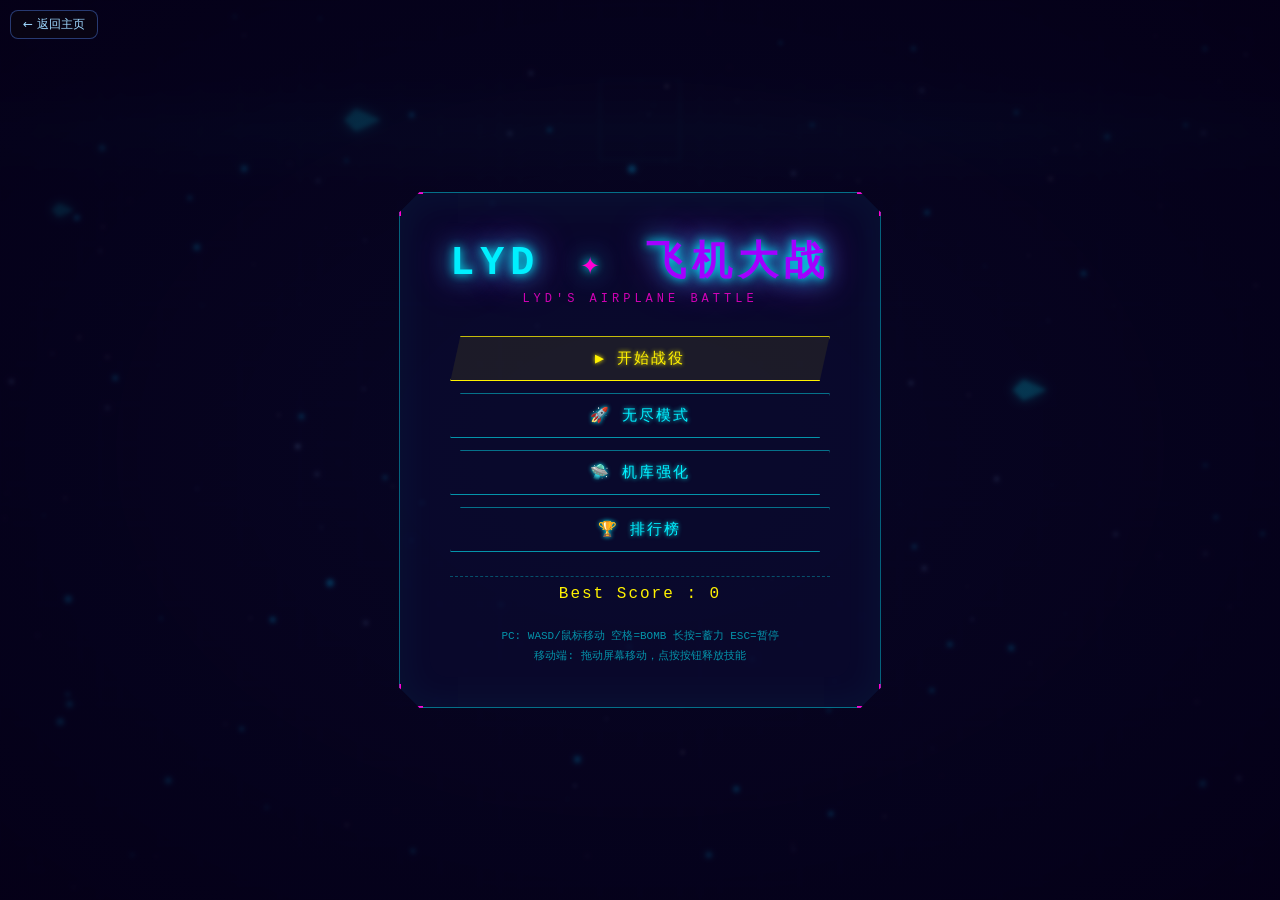
==== plane/index.html @ c83eec38 "deploy lyd-site: resume + plane + tank" ====
<!DOCTYPE html>
<html lang="zh-CN">
<head>
<meta charset="UTF-8">
<meta name="viewport" content="width=device-width, initial-scale=1.0, user-scalable=no, viewport-fit=cover">
<title>LYD的飞机大战</title>
<link rel="stylesheet" href="styles/main.css">
</head>
<body>
<a href="/" style="position:fixed;top:10px;left:10px;z-index:9999;background:rgba(10,6,18,.75);border:1px solid rgba(90,141,255,.4);color:#9fd8ff;padding:5px 12px;border-radius:8px;font-size:12px;text-decoration:none;backdrop-filter:blur(8px);font-family:system-ui,sans-serif;">← 返回主页</a>

<!-- 游戏容器 -->
<div id="game-container">
  <!-- Canvas层 -->
  <canvas id="game-canvas"></canvas>

  <!-- HUD层（游戏内UI） -->
  <div id="hud" class="hidden">
    <!-- 顶部信息栏 -->
    <div id="hud-top">
      <div class="hud-left">
        <div class="hud-score">
          <span class="label">SCORE</span>
          <span id="score-value">0000000</span>
        </div>
        <div id="combo-display" class="combo hidden">COMBO x<span id="combo-value">0</span></div>
        <div id="graze-display" class="graze hidden">GRAZE x<span id="graze-value">0</span></div>
      </div>
      <div class="hud-right">
        <div id="power-display" class="power">
          <span class="label">LV</span>
          <div id="power-dots"></div>
        </div>
        <div id="best-score-display" class="hud-best">
          <span class="label">BEST</span>
          <span id="hud-best-value">0</span>
        </div>
      </div>
    </div>

    <!-- 左上资源栏 -->
    <div id="hud-resources">
      <div class="resource-bar">
        <div class="label hp-label">HP</div>
        <div class="bar-wrap">
          <div id="hp-bar" class="bar hp-bar"></div>
        </div>
        <span id="hp-text">100/100</span>
      </div>
      <div class="resource-bar">
        <div class="label en-label">EN</div>
        <div class="bar-wrap">
          <div id="en-bar" class="bar en-bar"></div>
        </div>
      </div>
      <div class="resource-row">
        <div id="bomb-display" class="bomb-row">
          <span class="label">BOMB</span>
          <div id="bomb-icons"></div>
        </div>
      </div>
      <!-- 蓄力条 -->
      <div id="charge-wrap" class="charge-wrap hidden">
        <div id="charge-bar" class="charge-bar"></div>
        <span>CHARGING...</span>
      </div>
    </div>

    <!-- 底部进度条 -->
    <div id="hud-bottom">
      <div id="stage-progress" class="stage-progress hidden">
        <span class="label" id="stage-name">STAGE 1</span>
        <div class="bar-wrap small">
          <div id="stage-bar" class="bar stage-bar"></div>
        </div>
        <span id="stage-percent">0%</span>
      </div>
      <!-- Boss血条 -->
      <div id="boss-health-wrap" class="boss-health-wrap hidden">
        <div class="boss-header">
          <span id="boss-name">BOSS</span>
          <span id="boss-phase">PHASE 1</span>
        </div>
        <div class="boss-bar-wrap">
          <div id="boss-health-bar" class="boss-health-bar"></div>
        </div>
      </div>
    </div>

    <!-- 浮动文字层 -->
    <div id="floating-layer"></div>

    <!-- Boss警告 -->
    <div id="boss-warning" class="boss-warning hidden">
      <div class="warning-top">⚠⚠⚠ WARNING ⚠⚠⚠</div>
      <div class="warning-mid" id="warning-boss-name">INCOMING ENEMY</div>
      <div class="warning-bot">⚠⚠⚠ WARNING ⚠⚠⚠</div>
    </div>

    <!-- 移动端虚拟按钮 -->
    <div id="mobile-controls" class="mobile-controls hidden">
      <button id="btn-skill" class="v-btn skill-btn">SKILL</button>
      <button id="btn-bomb" class="v-btn bomb-btn">💣 BOMB</button>
    </div>
  </div>

  <!-- 主菜单 -->
  <div id="main-menu" class="menu-overlay">
    <div class="menu-panel">
      <div class="menu-deco deco-tl"></div><div class="menu-deco deco-tr"></div>
      <div class="menu-deco deco-bl"></div><div class="menu-deco deco-br"></div>
      <h1 class="game-title">
        <span class="title-zh">LYD</span>
        <span class="title-sep">✦</span>
        <span class="title-sub">飞机大战</span>
      </h1>
      <div class="game-subtitle">LYD'S AIRPLANE BATTLE</div>
      <div class="menu-buttons">
        <button class="cyber-btn primary" data-action="campaign">▶ 开始战役</button>
        <button class="cyber-btn" data-action="endless">🚀 无尽模式</button>
        <button class="cyber-btn" data-action="hangar">🛸 机库强化</button>
        <button class="cyber-btn" data-action="ranking">🏆 排行榜</button>
      </div>
      <div class="best-score">Best Score : <span id="best-score">0</span></div>
      <div class="controls-hint">
        <div>PC: WASD/鼠标移动  空格=BOMB  长按=蓄力  ESC=暂停</div>
        <div>移动端: 拖动屏幕移动，点按按钮释放技能</div>
      </div>
    </div>
  </div>

  <!-- 机库界面 -->
  <div id="hangar-menu" class="menu-overlay hidden">
    <div class="menu-panel wide">
      <h2 class="panel-title">🛸 机库 / HANGAR</h2>
      <div class="ship-selector">
        <div class="ship-card selected" data-ship="sf01">
          <div class="ship-icon sf01-icon"></div>
          <div class="ship-name">猎鹰 FALCON</div>
          <div class="ship-type">均衡型</div>
          <div class="ship-stats">HP:100 SPD:6 PWR:★★★</div>
          <div class="ship-desc">新手友好，综合全面<br>必杀：激光扫射</div>
        </div>
        <div class="ship-card" data-ship="sf02">
          <div class="ship-icon sf02-icon"></div>
          <div class="ship-name">雷霆 THUNDER</div>
          <div class="ship-type">火力型</div>
          <div class="ship-stats">HP:120 SPD:4 PWR:★★★★★</div>
          <div class="ship-desc">重型穿甲，伤害爆表<br>必杀：电磁脉冲</div>
        </div>
        <div class="ship-card locked" data-ship="sf03">
          <div class="ship-icon sf03-icon"></div>
          <div class="ship-name">幻影 PHANTOM</div>
          <div class="ship-type">技巧型</div>
          <div class="ship-stats">HP:80 SPD:9 PWR:★★★★</div>
          <div class="ship-desc">移动迅捷，擦弹加分<br>必杀：时停领域</div>
          <div class="lock-tag">通关第1关解锁</div>
        </div>
      </div>
      <div class="wingman-config">
        <h3>僚机配置</h3>
        <div class="wingman-options">
          <div class="wm-opt selected" data-wm="attack">攻击型 (威力+30%)</div>
          <div class="wm-opt" data-wm="defense">防御型 (受伤-20%)</div>
          <div class="wm-opt" data-wm="support">辅助型 (道具磁吸+50%)</div>
        </div>
      </div>
      <button class="cyber-btn back-btn" data-action="back-to-menu">◀ 返回主菜单</button>
    </div>
  </div>

  <!-- 暂停菜单 -->
  <div id="pause-menu" class="menu-overlay hidden">
    <div class="menu-panel small">
      <h2 class="panel-title">⏸ 暂停 / PAUSED</h2>
      <div class="menu-buttons">
        <button class="cyber-btn primary" data-action="resume">▶ 继续游戏</button>
        <button class="cyber-btn" data-action="restart">🔄 重新开始</button>
        <button class="cyber-btn" data-action="quit">🏠 退出到主菜单</button>
      </div>
    </div>
  </div>

  <!-- 结算界面 -->
  <div id="result-screen" class="menu-overlay hidden">
    <div class="menu-panel">
      <h2 id="result-title" class="panel-title result-win">✦ 任务达成 ✦</h2>
      <div id="result-rank" class="result-rank">S</div>
      <div class="result-stats">
        <div class="stat-row"><span>通关时间</span><span id="r-time">00:00</span></div>
        <div class="stat-row"><span>总得分</span><span id="r-score">0</span></div>
        <div class="stat-row"><span>最高连击</span><span id="r-combo">0</span></div>
        <div class="stat-row"><span>擦弹数</span><span id="r-graze">0</span></div>
        <div class="stat-row"><span>击杀敌机</span><span id="r-kills">0</span></div>
        <div class="stat-row"><span>受到伤害</span><span id="r-hits">0</span></div>
        <div class="stat-row reward-row"><span>奖励金币</span><span id="r-gold">0</span></div>
      </div>
      <div class="menu-buttons">
        <button class="cyber-btn primary" data-action="next-stage">下一关 ▶</button>
        <button class="cyber-btn" data-action="retry">🔄 再战一次</button>
        <button class="cyber-btn" data-action="quit">🏠 返回主菜单</button>
      </div>
    </div>
  </div>

  <!-- 排行榜 -->
  <div id="ranking-screen" class="menu-overlay hidden">
    <div class="menu-panel small">
      <h2 class="panel-title">🏆 排行榜 / RANKING</h2>
      <ol id="ranking-list" class="ranking-list">
        <li class="empty-row">暂无记录，去创造第一名吧！</li>
      </ol>
      <button class="cyber-btn back-btn" data-action="back-to-menu">◀ 返回主菜单</button>
    </div>
  </div>

</div>

<script type="module" src="src/main.js"></script>
</body>
</html>
---- plane/styles/main.css ----
/* ==========================================================
   LYD的飞机大战  -  主样式表
   赛博朋克 / 霓虹科技风格
   ========================================================== */

:root {
  /* 深空背景 */
  --bg-deep:      #050018;
  --bg-layer1:    #0a0a2e;
  --bg-layer2:    #120a3c;
  /* 霓虹主色 */
  --neon-cyan:    #00f0ff;
  --neon-pink:    #ff00d4;
  --neon-purple:  #a200ff;
  --neon-yellow:  #fff200;
  --neon-green:   #00ff88;
  --neon-red:     #ff3366;
  /* UI辅助色 */
  --grid-line:    rgba(0, 240, 255, 0.15);
  --panel-bg:     rgba(10, 10, 46, 0.88);
  --panel-border: rgba(0, 240, 255, 0.6);
  --panel-shadow: rgba(0, 240, 255, 0.35);
}

* { box-sizing: border-box; margin: 0; padding: 0; }
html, body {
  width: 100%; height: 100%;
  background: var(--bg-deep);
  overflow: hidden;
  font-family: 'Consolas', 'Courier New', monospace;
  color: var(--neon-cyan);
  user-select: none;
  -webkit-tap-highlight-color: transparent;
}

/* --------- 游戏容器 & Canvas --------- */
#game-container {
  position: relative;
  width: 100vw;
  height: 100vh;
  overflow: hidden;
  background:
    radial-gradient(ellipse at center, var(--bg-layer1) 0%, var(--bg-deep) 70%);
}
#game-canvas {
  position: absolute;
  top: 0; left: 0;
  width: 100%;
  height: 100%;
  display: block;
  image-rendering: pixelated;
}

.hidden { display: none !important; }

/* ==========================================================
   HUD - 游戏内UI
   ========================================================== */
#hud {
  position: absolute;
  inset: 0;
  pointer-events: none;
  z-index: 10;
  font-size: 14px;
}

/* 顶部栏 */
#hud-top {
  position: absolute;
  top: 10px; left: 10px; right: 10px;
  display: flex;
  justify-content: space-between;
  align-items: flex-start;
}
.hud-score {
  background: var(--panel-bg);
  border: 1px solid var(--panel-border);
  padding: 6px 14px;
  clip-path: polygon(0 0, calc(100% - 12px) 0, 100% 100%, 12px 100%);
  box-shadow: 0 0 10px var(--panel-shadow), inset 0 0 10px rgba(0,240,255,0.1);
}
.hud-score .label {
  color: var(--neon-purple);
  font-size: 10px;
  margin-right: 8px;
  letter-spacing: 2px;
}
#score-value {
  color: var(--neon-yellow);
  text-shadow: 0 0 6px var(--neon-yellow);
  font-size: 18px;
  font-weight: bold;
  letter-spacing: 2px;
}
.combo, .graze {
  margin-top: 6px;
  padding: 3px 10px;
  display: inline-block;
  background: rgba(255, 0, 212, 0.15);
  border-left: 3px solid var(--neon-pink);
  color: var(--neon-pink);
  text-shadow: 0 0 4px var(--neon-pink);
  animation: pulse-glow 0.6s infinite alternate;
}
.graze {
  background: rgba(0, 240, 255, 0.15);
  border-left-color: var(--neon-cyan);
  color: var(--neon-cyan);
  text-shadow: 0 0 4px var(--neon-cyan);
  margin-left: 8px;
}
@keyframes pulse-glow {
  from { transform: scale(1); opacity: 0.8; }
  to   { transform: scale(1.06); opacity: 1; }
}

/* 火力等级点 */
#power-display {
  background: var(--panel-bg);
  border: 1px solid var(--panel-border);
  padding: 6px 12px;
  display: flex; align-items: center; gap: 8px;
}
#power-display .label { color: var(--neon-purple); font-size: 10px; }

/* 最高分计分板 */
.hud-best {
  margin-top: 6px;
  background: var(--panel-bg);
  border: 1px solid rgba(162, 0, 255, 0.5);
  padding: 4px 12px;
  display: flex; align-items: center; gap: 8px;
  clip-path: polygon(12px 0, 100% 0, 100% 100%, 0 100%);
  box-shadow: 0 0 8px rgba(162, 0, 255, 0.25);
}
.hud-best .label {
  color: var(--neon-purple);
  font-size: 10px;
  letter-spacing: 2px;
}
#hud-best-value {
  color: var(--neon-purple);
  text-shadow: 0 0 4px var(--neon-purple);
  font-size: 14px;
  font-weight: bold;
  letter-spacing: 1px;
}
/* 破纪录高亮 */
.hud-best.new-record {
  border-color: var(--neon-yellow);
  box-shadow: 0 0 14px var(--neon-yellow);
  animation: record-pulse 0.5s infinite alternate;
}
.hud-best.new-record .label { color: var(--neon-yellow); }
.hud-best.new-record #hud-best-value {
  color: var(--neon-yellow);
  text-shadow: 0 0 8px var(--neon-yellow);
}
@keyframes record-pulse {
  from { box-shadow: 0 0 8px var(--neon-yellow); }
  to   { box-shadow: 0 0 20px var(--neon-yellow); }
}
#power-dots { display: flex; gap: 3px; }
.power-dot {
  width: 10px; height: 10px;
  border: 1px solid var(--neon-cyan);
  background: transparent;
  box-shadow: 0 0 2px var(--neon-cyan);
}
.power-dot.on {
  background: var(--neon-cyan);
  box-shadow: 0 0 6px var(--neon-cyan);
}
.power-dot.max {
  background: var(--neon-yellow);
  border-color: var(--neon-yellow);
  box-shadow: 0 0 8px var(--neon-yellow);
}

/* 资源栏（左上） */
#hud-resources {
  position: absolute;
  top: 80px;
  left: 14px;
  display: flex;
  flex-direction: column;
  gap: 8px;
  min-width: 200px;
}
.resource-bar {
  display: flex;
  align-items: center;
  gap: 8px;
}
.resource-bar .label {
  width: 28px;
  font-size: 10px;
  font-weight: bold;
  letter-spacing: 1px;
}
.hp-label { color: var(--neon-green); }
.en-label { color: var(--neon-purple); }
.bar-wrap {
  flex: 1;
  height: 12px;
  background: rgba(0,0,0,0.6);
  border: 1px solid var(--panel-border);
  position: relative;
  overflow: hidden;
}
.bar-wrap.small { height: 8px; }
/* 斜条纹动画 */
.bar-wrap::before {
  content: '';
  position: absolute; inset: 0;
  background: repeating-linear-gradient(
    -45deg,
    transparent 0px, transparent 4px,
    rgba(255,255,255,0.06) 4px, rgba(255,255,255,0.06) 8px
  );
  animation: stripe-move 1.2s linear infinite;
  z-index: 2;
  pointer-events: none;
}
@keyframes stripe-move {
  from { background-position: 0 0; }
  to   { background-position: 16px 0; }
}
.bar {
  height: 100%;
  width: 100%;
  transition: width 0.2s ease-out;
  position: relative;
}
.hp-bar {
  background: linear-gradient(90deg, var(--neon-green), #00ffdd);
  box-shadow: 0 0 8px var(--neon-green) inset, 0 0 4px var(--neon-green);
}
.en-bar {
  background: linear-gradient(90deg, var(--neon-purple), var(--neon-pink));
  box-shadow: 0 0 8px var(--neon-purple) inset;
}
#hp-text { font-size: 10px; color: var(--neon-green); min-width: 54px; }

/* Bomb */
.bomb-row { display: flex; align-items: center; gap: 8px; margin-top: 4px; }
.bomb-row .label { color: var(--neon-yellow); font-size: 10px; }
#bomb-icons { display: flex; gap: 4px; }
.bomb-icon {
  width: 18px; height: 18px;
  display: flex; align-items: center; justify-content: center;
  border: 1px solid var(--neon-yellow);
  background: rgba(255,242,0,0.15);
  color: var(--neon-yellow);
  font-size: 10px;
  box-shadow: 0 0 5px rgba(255,242,0,0.5);
}

/* 蓄力条 */
.charge-wrap {
  margin-top: 10px;
  text-align: center;
}
.charge-wrap span { font-size: 10px; color: var(--neon-yellow); letter-spacing: 2px; }
.charge-bar {
  height: 8px;
  width: 0%;
  background: linear-gradient(90deg, var(--neon-red), var(--neon-yellow), #fff);
  box-shadow: 0 0 10px var(--neon-yellow);
  transition: width 0.05s linear;
  border: 1px solid var(--neon-yellow);
  margin-bottom: 2px;
}

/* 底部栏 */
#hud-bottom {
  position: absolute;
  bottom: 14px;
  left: 14px; right: 14px;
}
.stage-progress {
  display: flex; align-items: center; gap: 10px;
  background: var(--panel-bg);
  border: 1px solid var(--panel-border);
  padding: 6px 12px;
  margin-bottom: 8px;
}
.stage-progress .label {
  color: var(--neon-cyan);
  font-size: 11px;
  letter-spacing: 1px;
  min-width: 70px;
}
#stage-percent { font-size: 11px; color: var(--neon-yellow); }
.stage-bar {
  background: linear-gradient(90deg, var(--neon-cyan), var(--neon-purple));
  box-shadow: 0 0 6px var(--neon-cyan);
}

/* Boss血条 */
.boss-health-wrap {
  background: rgba(255, 51, 102, 0.1);
  border: 1px solid var(--neon-red);
  padding: 8px 14px;
  box-shadow: 0 0 15px rgba(255,51,102,0.3);
}
.boss-header {
  display: flex; justify-content: space-between; align-items: center;
  margin-bottom: 5px;
}
#boss-name {
  color: var(--neon-red);
  font-weight: bold;
  letter-spacing: 2px;
  text-shadow: 0 0 6px var(--neon-red);
}
#boss-phase {
  font-size: 11px;
  color: var(--neon-yellow);
  padding: 1px 8px;
  border: 1px solid var(--neon-yellow);
}
.boss-bar-wrap {
  height: 14px;
  background: rgba(0,0,0,0.6);
  border: 1px solid rgba(255,51,102,0.5);
  position: relative;
  overflow: hidden;
}
.boss-health-bar {
  height: 100%;
  width: 100%;
  background: linear-gradient(90deg, var(--neon-red), var(--neon-pink));
  box-shadow: 0 0 10px var(--neon-red) inset;
  transition: width 0.3s ease-out;
  position: relative;
}
.boss-bar-wrap::before {
  content: '';
  position: absolute; inset: 0;
  background: repeating-linear-gradient(
    -45deg, transparent 0 6px, rgba(0,0,0,0.25) 6px 12px
  );
  animation: stripe-move 0.8s linear infinite;
  z-index: 2;
  pointer-events: none;
}

/* 浮动数字 */
#floating-layer {
  position: absolute; inset: 0;
  overflow: hidden;
  pointer-events: none;
}
.float-text {
  position: absolute;
  font-weight: bold;
  text-shadow: 0 0 6px currentColor;
  animation: floatUp 0.9s ease-out forwards;
  pointer-events: none;
  font-size: 14px;
}
.float-text.big { font-size: 22px; }
@keyframes floatUp {
  0%   { transform: translateY(0); opacity: 1; }
  100% { transform: translateY(-50px); opacity: 0; }
}

/* Boss警告 */
.boss-warning {
  position: absolute;
  inset: 0;
  background: rgba(255, 51, 102, 0.18);
  display: flex;
  flex-direction: column;
  justify-content: center;
  align-items: center;
  pointer-events: none;
  animation: warn-flash 0.5s steps(2) infinite;
  z-index: 50;
}
@keyframes warn-flash {
  50% { background: rgba(255, 51, 102, 0.35); }
}
.warning-top, .warning-bot {
  font-size: clamp(18px, 4vw, 42px);
  color: var(--neon-red);
  text-shadow: 0 0 12px var(--neon-red), 0 0 24px var(--neon-red);
  letter-spacing: 10px;
  font-weight: bold;
}
.warning-mid {
  margin: 24px 0;
  padding: 12px 40px;
  border-top: 2px solid var(--neon-red);
  border-bottom: 2px solid var(--neon-red);
  font-size: clamp(14px, 2.5vw, 26px);
  color: #fff;
  text-shadow: 0 0 10px var(--neon-red);
  letter-spacing: 4px;
  animation: slideIn 1s ease-out;
}
@keyframes slideIn {
  0% { transform: translateX(-100vw); opacity: 0; }
  60%{ transform: translateX(4vw);   opacity: 1; }
  100%{transform: translateX(0); }
}

/* 移动端虚拟按钮 */
.mobile-controls {
  position: absolute;
  bottom: 80px; right: 14px;
  display: flex; flex-direction: column;
  gap: 10px;
  pointer-events: auto;
  z-index: 20;
}
.v-btn {
  width: 72px; height: 72px;
  border-radius: 50%;
  background: var(--panel-bg);
  border: 2px solid var(--neon-cyan);
  color: var(--neon-cyan);
  font-weight: bold;
  box-shadow: 0 0 15px var(--panel-shadow), inset 0 0 10px rgba(0,240,255,0.2);
  font-family: inherit;
  text-shadow: 0 0 4px var(--neon-cyan);
  touch-action: none;
}
.v-btn:active { transform: scale(0.92); filter: brightness(1.4); }
.bomb-btn {
  border-color: var(--neon-yellow);
  color: var(--neon-yellow);
  box-shadow: 0 0 15px rgba(255,242,0,0.5);
}

/* ==========================================================
   通用菜单面板
   ========================================================== */
.menu-overlay {
  position: absolute;
  inset: 0;
  display: flex;
  justify-content: center;
  align-items: center;
  background: radial-gradient(ellipse at center, rgba(10,10,46,0.6), rgba(5,0,24,0.95));
  z-index: 100;
  backdrop-filter: blur(2px);
}
.menu-panel {
  position: relative;
  background: var(--panel-bg);
  border: 1px solid var(--panel-border);
  padding: 40px 50px;
  min-width: 420px;
  max-width: 92vw;
  box-shadow:
    0 0 30px var(--panel-shadow),
    inset 0 0 40px rgba(0, 240, 255, 0.06);
  clip-path: polygon(
    0 20px, 20px 0, calc(100% - 20px) 0, 100% 20px,
    100% calc(100% - 20px), calc(100% - 20px) 100%,
    20px 100%, 0 calc(100% - 20px)
  );
}
.menu-panel.small { min-width: 340px; padding: 30px 36px; }
.menu-panel.wide  { min-width: 720px; }

/* 四角装饰 */
.menu-deco {
  position: absolute;
  width: 24px; height: 24px;
  border: 2px solid var(--neon-pink);
}
.deco-tl { top: -1px; left: -1px; border-right: none; border-bottom: none; }
.deco-tr { top: -1px; right: -1px; border-left: none; border-bottom: none; }
.deco-bl { bottom: -1px; left: -1px; border-right: none; border-top: none; }
.deco-br { bottom: -1px; right: -1px; border-left: none; border-top: none; }

/* 标题 */
.game-title {
  text-align: center;
  font-size: 40px;
  color: #fff;
  margin-bottom: 4px;
  text-shadow:
    0 0 10px var(--neon-cyan),
    0 0 24px var(--neon-cyan),
    0 0 40px var(--neon-purple);
  letter-spacing: 6px;
}
.title-zh { color: var(--neon-cyan); }
.title-sep { color: var(--neon-pink); margin: 0 10px; font-size: 32px; }
.title-sub { color: var(--neon-purple); }
.game-subtitle {
  text-align: center;
  color: var(--neon-pink);
  font-size: 12px;
  letter-spacing: 4px;
  margin-bottom: 30px;
  opacity: 0.8;
}
.panel-title {
  text-align: center;
  font-size: 24px;
  color: var(--neon-cyan);
  letter-spacing: 4px;
  margin-bottom: 24px;
  text-shadow: 0 0 10px var(--neon-cyan);
}
.result-win  { color: var(--neon-yellow); text-shadow: 0 0 12px var(--neon-yellow); }
.result-lose { color: var(--neon-red);    text-shadow: 0 0 12px var(--neon-red); }

/* 赛博按钮 */
.menu-buttons {
  display: flex;
  flex-direction: column;
  gap: 12px;
  margin: 24px 0;
}
.cyber-btn {
  position: relative;
  padding: 12px 28px;
  font-family: inherit;
  font-size: 15px;
  letter-spacing: 2px;
  color: var(--neon-cyan);
  background: transparent;
  border: 1px solid var(--panel-border);
  cursor: pointer;
  transition: all 0.18s;
  clip-path: polygon(10px 0, 100% 0, calc(100% - 10px) 100%, 0 100%);
  text-shadow: 0 0 4px currentColor;
}
.cyber-btn::before {
  content: '';
  position: absolute; inset: 0;
  background: linear-gradient(90deg, transparent, rgba(0,240,255,0.15), transparent);
  transform: translateX(-100%);
  transition: transform 0.4s;
}
.cyber-btn:hover {
  background: rgba(0, 240, 255, 0.12);
  color: #fff;
  box-shadow: 0 0 14px var(--panel-shadow);
}
.cyber-btn:hover::before { transform: translateX(100%); }
.cyber-btn.primary {
  color: var(--neon-yellow);
  border-color: var(--neon-yellow);
  background: rgba(255, 242, 0, 0.08);
}
.cyber-btn.primary:hover {
  background: rgba(255, 242, 0, 0.2);
  box-shadow: 0 0 16px rgba(255,242,0,0.4);
}
.cyber-btn.back-btn { margin-top: 20px; }

.best-score {
  text-align: center;
  margin-top: 20px;
  padding: 8px;
  border-top: 1px dashed rgba(0,240,255,0.3);
  color: var(--neon-yellow);
  letter-spacing: 2px;
}
.controls-hint {
  text-align: center;
  font-size: 11px;
  color: rgba(0,240,255,0.6);
  line-height: 1.8;
  margin-top: 16px;
}

/* 结算评分 */
.result-rank {
  text-align: center;
  font-size: 96px;
  font-weight: bold;
  color: var(--neon-yellow);
  text-shadow:
    0 0 20px var(--neon-yellow),
    0 0 40px var(--neon-red);
  letter-spacing: 10px;
  margin: -10px 0 16px;
  animation: rank-pop 0.6s cubic-bezier(0.2,1.4,0.5,1);
}
@keyframes rank-pop {
  0% { transform: scale(0) rotate(-20deg); opacity: 0; }
  60%{ transform: scale(1.3) rotate(5deg); }
  100%{transform: scale(1) rotate(0); opacity: 1; }
}
.result-stats {
  background: rgba(0,0,0,0.3);
  border: 1px solid rgba(0,240,255,0.3);
  padding: 16px 22px;
  margin: 12px 0;
}
.stat-row {
  display: flex;
  justify-content: space-between;
  padding: 5px 0;
  font-size: 14px;
  border-bottom: 1px dashed rgba(0,240,255,0.1);
}
.stat-row:last-child { border-bottom: none; }
.stat-row span:first-child { color: rgba(0,240,255,0.7); }
.stat-row span:last-child  { color: var(--neon-yellow); font-weight: bold; }
.reward-row { margin-top: 4px; padding-top: 8px !important; border-top: 1px solid var(--neon-yellow) !important; }

/* 机库 */
.ship-selector {
  display: grid;
  grid-template-columns: repeat(3, 1fr);
  gap: 14px;
  margin-bottom: 22px;
}
.ship-card {
  background: rgba(0,0,0,0.4);
  border: 1px solid rgba(0,240,255,0.3);
  padding: 14px 10px;
  text-align: center;
  cursor: pointer;
  transition: all 0.2s;
  position: relative;
}
.ship-card:hover { transform: translateY(-2px); border-color: var(--neon-cyan); }
.ship-card.selected {
  border-color: var(--neon-yellow);
  box-shadow: 0 0 16px rgba(255,242,0,0.4);
  background: rgba(255,242,0,0.06);
}
.ship-card.locked {
  opacity: 0.5;
  cursor: not-allowed;
  filter: grayscale(0.6);
}
.ship-icon {
  width: 64px; height: 64px;
  margin: 0 auto 8px;
  border: 1px solid var(--neon-cyan);
  position: relative;
}
/* 用纯CSS画3架飞机简化图标 */
.sf01-icon { background: linear-gradient(180deg, transparent 40%, var(--neon-cyan) 40% 60%, transparent 60%),
                       linear-gradient(90deg, var(--neon-cyan) 45% 55%, transparent 55%);
             box-shadow: 0 0 10px var(--neon-cyan); }
.sf02-icon { background: linear-gradient(180deg, transparent 35%, var(--neon-yellow) 35% 65%, transparent 65%),
                       linear-gradient(90deg, var(--neon-yellow) 35% 65%, transparent 65%);
             box-shadow: 0 0 10px var(--neon-yellow); border-color: var(--neon-yellow); }
.sf03-icon { background: linear-gradient(180deg, transparent 45%, var(--neon-purple) 45% 55%, transparent 55%),
                       linear-gradient(90deg, var(--neon-purple) 40% 60%, transparent 60%);
             box-shadow: 0 0 10px var(--neon-purple); border-color: var(--neon-purple); }
.ship-name { color: #fff; font-weight: bold; letter-spacing: 1px; }
.ship-type { font-size: 11px; color: var(--neon-pink); margin: 2px 0 6px; }
.ship-stats { font-size: 10px; color: var(--neon-cyan); margin-bottom: 6px; }
.ship-desc { font-size: 10px; color: rgba(255,255,255,0.6); line-height: 1.5; }
.lock-tag {
  position: absolute; inset: auto 0 4px 0;
  color: var(--neon-red); font-size: 10px;
}

.wingman-config h3 {
  color: var(--neon-purple);
  font-size: 14px;
  letter-spacing: 2px;
  margin-bottom: 8px;
  border-left: 3px solid var(--neon-purple);
  padding-left: 8px;
}
.wingman-options { display: flex; gap: 8px; flex-wrap: wrap; }
.wm-opt {
  padding: 8px 12px;
  border: 1px solid rgba(0,240,255,0.3);
  font-size: 12px;
  cursor: pointer;
  transition: all 0.2s;
}
.wm-opt:hover { border-color: var(--neon-cyan); }
.wm-opt.selected {
  background: rgba(162,0,255,0.18);
  border-color: var(--neon-purple);
  color: var(--neon-purple);
  box-shadow: 0 0 8px rgba(162,0,255,0.35);
}

/* 排行榜 */
.ranking-list {
  list-style: none;
  padding: 0;
  max-height: 360px;
  overflow-y: auto;
  margin-bottom: 16px;
}
.ranking-list li {
  display: flex;
  justify-content: space-between;
  padding: 8px 14px;
  border-bottom: 1px dashed rgba(0,240,255,0.15);
  font-size: 14px;
}
.ranking-list li .rk-name  { color: var(--neon-cyan); }
.ranking-list li .rk-score { color: var(--neon-yellow); font-weight: bold; }
.ranking-list li.top1 { background: linear-gradient(90deg, rgba(255,242,0,0.15), transparent); }
.ranking-list li.top1 .rk-name { color: var(--neon-yellow); text-shadow: 0 0 6px var(--neon-yellow); }
.ranking-list li.top2 { background: linear-gradient(90deg, rgba(255,255,255,0.1), transparent); }
.ranking-list li.top3 { background: linear-gradient(90deg, rgba(162,0,255,0.1), transparent); }
.empty-row {
  justify-content: center !important;
  color: rgba(0,240,255,0.5);
  padding: 30px 0 !important;
  font-style: italic;
}

/* -------- 响应式（移动端） -------- */
@media (max-width: 640px) {
  .game-title { font-size: 26px; letter-spacing: 3px; }
  .menu-panel { padding: 24px 22px; min-width: 90vw; }
  .ship-selector { grid-template-columns: 1fr; }
  #hud { font-size: 11px; }
  .hud-score { padding: 4px 10px; }
  #score-value { font-size: 14px; letter-spacing: 1px; }
  #hud-resources { min-width: 150px; top: 70px; }
  #hp-text { display: none; }
}
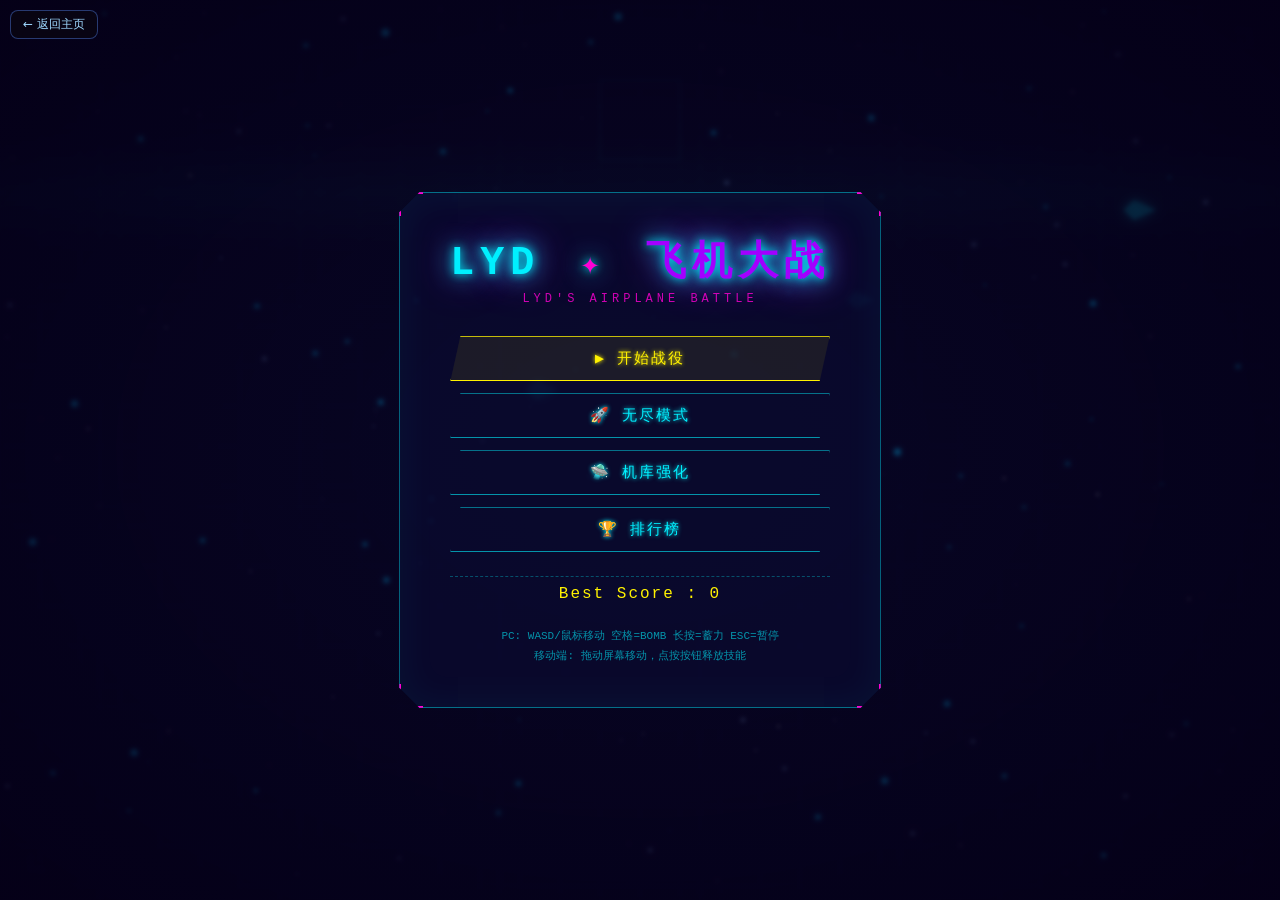
==== commit e42437ed: "deploy lyd-site: resume + plane + tank" ====
--- a/plane/index.html
+++ b/plane/index.html
@@ -7,7 +7,7 @@
 <link rel="stylesheet" href="styles/main.css">
 </head>
 <body>
-<a href="/" style="position:fixed;top:10px;left:10px;z-index:9999;background:rgba(10,6,18,.75);border:1px solid rgba(90,141,255,.4);color:#9fd8ff;padding:5px 12px;border-radius:8px;font-size:12px;text-decoration:none;backdrop-filter:blur(8px);font-family:system-ui,sans-serif;">← 返回主页</a>
+<a href="../" style="position:fixed;top:10px;left:10px;z-index:9999;background:rgba(10,6,18,.75);border:1px solid rgba(90,141,255,.4);color:#9fd8ff;padding:5px 12px;border-radius:8px;font-size:12px;text-decoration:none;backdrop-filter:blur(8px);font-family:system-ui,sans-serif;">← 返回主页</a>
 
 <!-- 游戏容器 -->
 <div id="game-container">
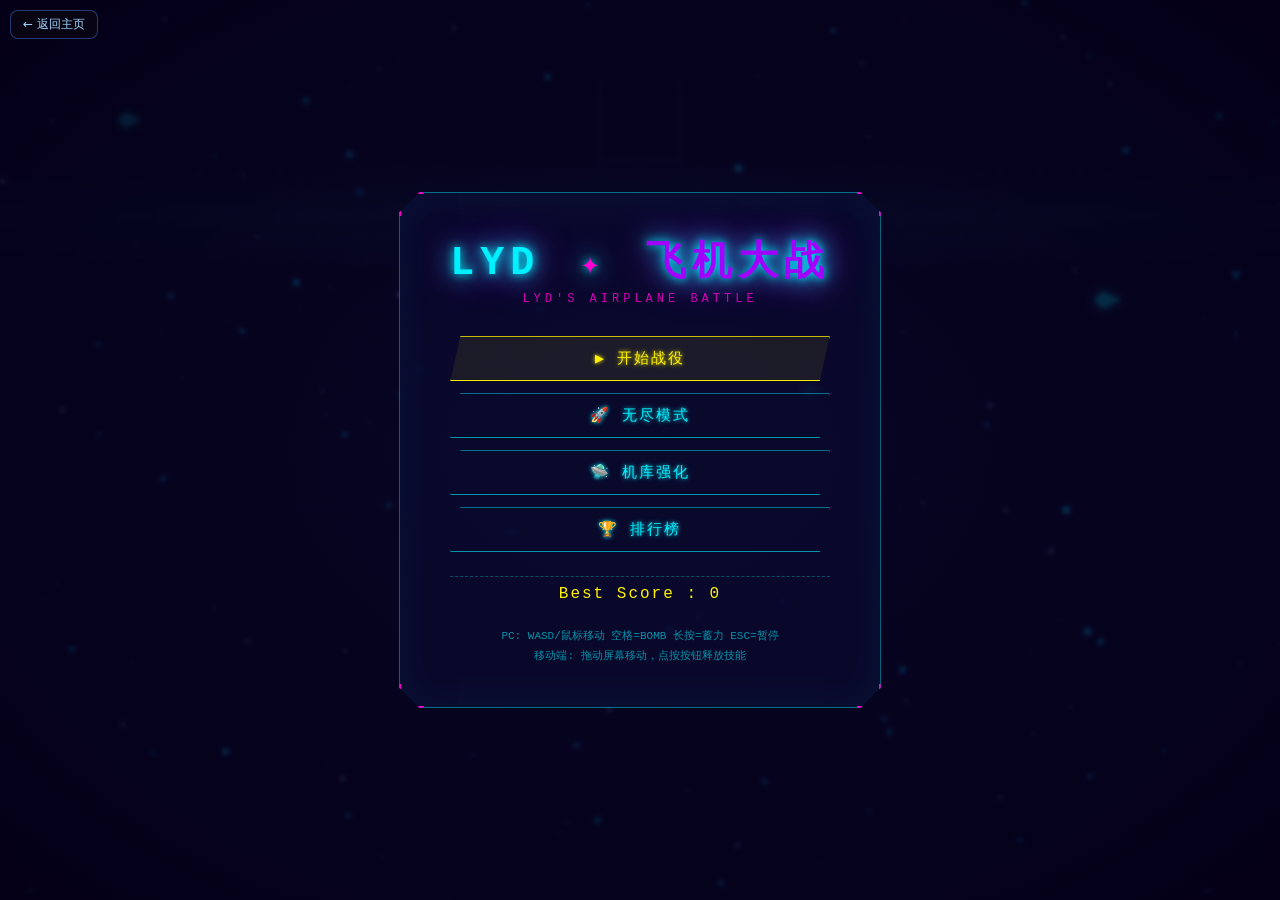
==== commit 912da41d: "deploy lyd-site: resume + plane + tank" ====
--- a/plane/index.html
+++ b/plane/index.html
@@ -216,6 +216,6 @@
 
 </div>
 
-<script type="module" src="src/main.js"></script>
+<script type="module" src="plane.min.js"></script>
 </body>
 </html>
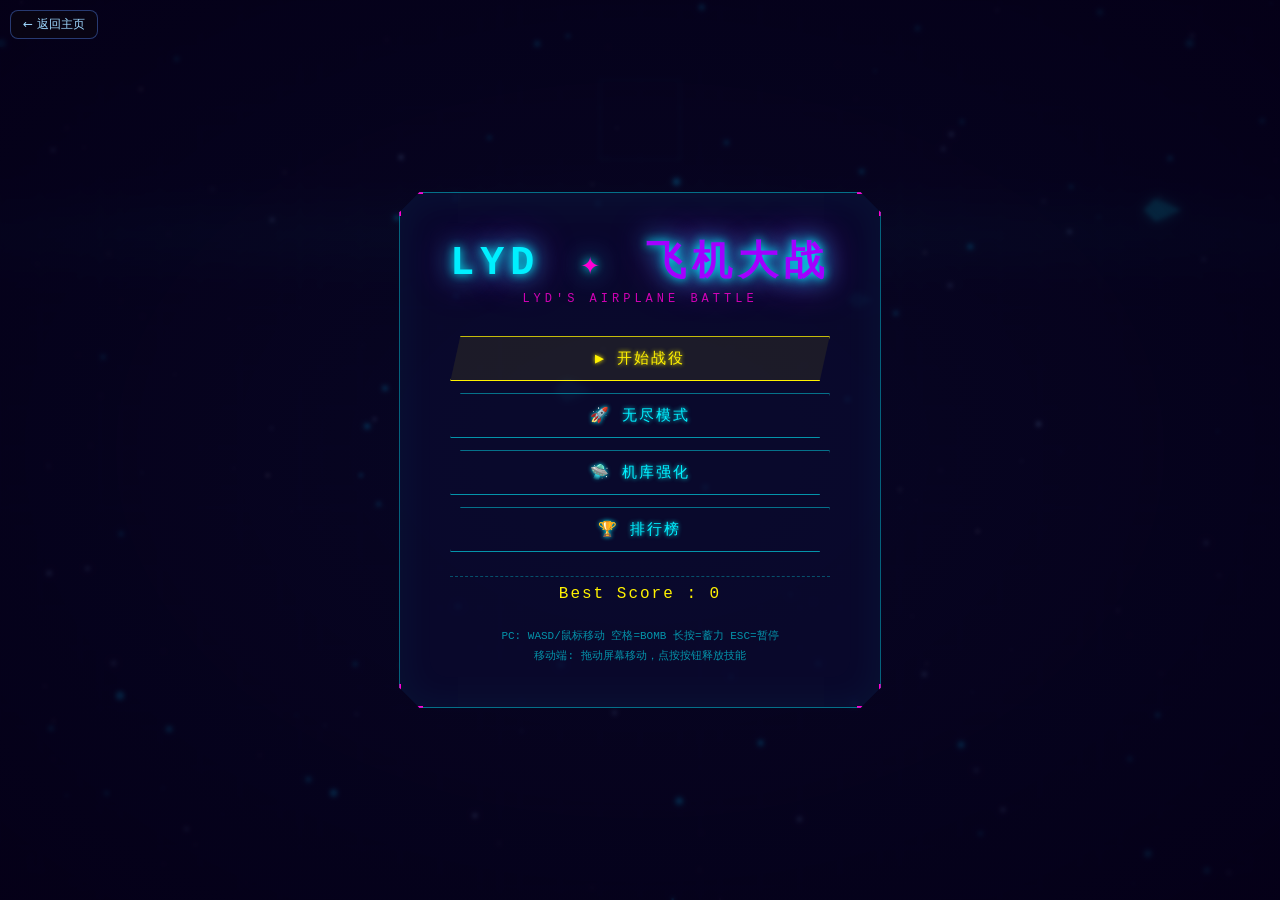
==== commit 8950b20a: "deploy lyd-site: resume + plane + tank" ====
--- a/plane/index.html
+++ b/plane/index.html
@@ -99,6 +99,7 @@
 
     <!-- 移动端虚拟按钮 -->
     <div id="mobile-controls" class="mobile-controls hidden">
+      <button id="btn-charge" class="v-btn charge-btn">CHG</button>
       <button id="btn-skill" class="v-btn skill-btn">SKILL</button>
       <button id="btn-bomb" class="v-btn bomb-btn">💣 BOMB</button>
     </div>
--- a/plane/styles/main.css
+++ b/plane/styles/main.css
@@ -49,6 +49,7 @@
   height: 100%;
   display: block;
   image-rendering: pixelated;
+  touch-action: none;
 }
 
 .hidden { display: none !important; }
@@ -723,3 +724,5 @@
   #hud-resources { min-width: 150px; top: 70px; }
   #hp-text { display: none; }
 }
+
+.v-btn.charge-btn { background: rgba(255,242,0,.15); border-color: rgba(255,242,0,.5); color: #fff200; }
